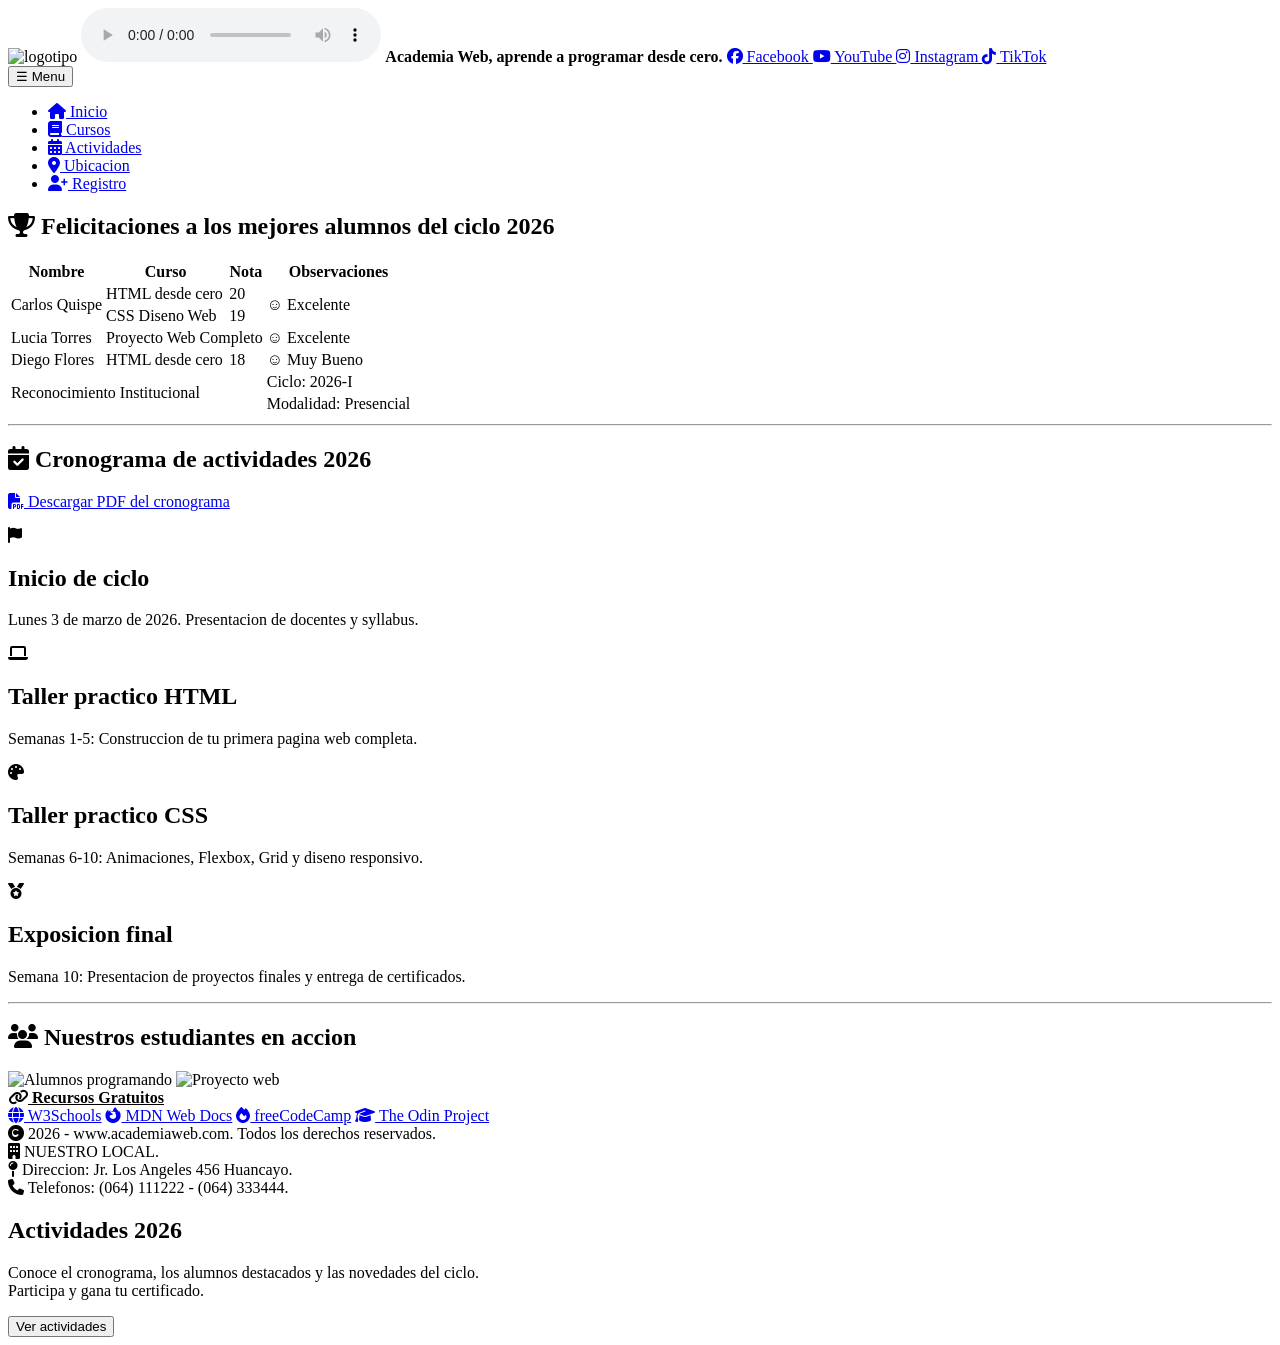
==== actividades.html @ 8bd0d144 "Add files via upload" ====
<!doctype html>
<html lang="es">

<head>
    <meta charset="utf-8" />
    <meta name="viewport" content="width=device-width, initial-scale=1.0">
    <title>Academia Web - Actividades</title>
    <link rel="icon" href="img/logotipo.png" type="image/png" />

    <!-- PASO 1: Google Fonts -->
    <link rel="preconnect" href="https://fonts.googleapis.com">
    <link rel="preconnect" href="https://fonts.gstatic.com" crossorigin>
    <link href="https://fonts.googleapis.com/css2?family=Poppins:wght@600;700&family=Lato:wght@400;700&display=swap" rel="stylesheet">

    <!-- PASO 1: Font Awesome -->
    <link rel="stylesheet" href="https://cdnjs.cloudflare.com/ajax/libs/font-awesome/6.5.0/css/all.min.css">

    <link rel="stylesheet" href="css/estilos.css">
</head>

<body>

    <header>
        <img src="img/logotipo.png" alt="logotipo" width="100" height="100">
        <audio src="sound/fondo.mp3" preload="auto" loop controls></audio>
        <strong>Academia Web, aprende a programar desde cero.</strong>

        <a href="https://facebook.com" target="_blank" rel="noopener noreferrer">
            <i class="fab fa-facebook"></i> Facebook
        </a>
        <a href="https://youtube.com" target="_blank" rel="noopener noreferrer">
            <i class="fab fa-youtube"></i> YouTube
        </a>
        <a href="https://instagram.com" target="_blank" rel="noopener noreferrer">
            <i class="fab fa-instagram"></i> Instagram
        </a>
        <a href="https://www.tiktok.com" target="_blank" rel="noopener noreferrer">
            <i class="fab fa-tiktok"></i> TikTok
        </a>
    </header>

    <!-- CLASE 14: Boton hamburguesa -->
    <button id="btnMenu">&#9776; Menu</button>

    <!-- CLASE 14: id="menuNav" para control JS -->
    <ul id="menuNav">
        <li><a href="index.html"><i class="fas fa-house"></i> Inicio</a></li>
        <li><a href="cursos.html"><i class="fas fa-book"></i> Cursos</a></li>
        <li><a href="actividades.html"><i class="fas fa-calendar-days"></i> Actividades</a></li>
        <li><a href="ubicacion.html" target="_blank" rel="noopener noreferrer"><i class="fas fa-map-marker-alt"></i> Ubicacion</a></li>
        <li><a href="registro.html"><i class="fas fa-user-plus"></i> Registro</a></li>
    </ul>

    <main>
        <article>
            <h1><i class="fas fa-trophy"></i> Felicitaciones a los mejores alumnos del ciclo 2026</h1>
            <table>
                <thead>
                    <tr>
                        <th>Nombre</th>
                        <th>Curso</th>
                        <th>Nota</th>
                        <th>Observaciones</th>
                    </tr>
                </thead>
                <tbody>
                    <tr>
                        <td rowspan="2">Carlos Quispe</td>
                        <td>HTML desde cero</td>
                        <td>20</td>
                        <td rowspan="2">&#9786; Excelente</td>
                    </tr>
                    <tr>
                        <td>CSS Diseno Web</td>
                        <td>19</td>
                    </tr>
                    <tr>
                        <td>Lucia Torres</td>
                        <td colspan="2">Proyecto Web Completo</td>
                        <td>&#9786; Excelente</td>
                    </tr>
                    <tr>
                        <td>Diego Flores</td>
                        <td>HTML desde cero</td>
                        <td>18</td>
                        <td>&#9786; Muy Bueno</td>
                    </tr>
                    <tr>
                        <td colspan="3" rowspan="2"> Reconocimiento Institucional </td>
                        <td>Ciclo: 2026-I</td>
                    </tr>
                    <tr>
                        <td>Modalidad: Presencial</td>
                    </tr>
                </tbody>
            </table>
        </article>

        <hr>

        <article>
            <h1><i class="fas fa-calendar-check"></i> Cronograma de actividades 2026</h1>
            <p><a href="files/cronograma_actividades.pdf" target="_blank" download>
                <i class="fas fa-file-pdf"></i> Descargar PDF del cronograma
            </a></p>

            <!-- PASO 4: GRID LAYOUT - actividades en cuadricula 2 columnas -->
            <div class="grid-actividades">
                <div class="tarjeta-curso">
                    <i class="fas fa-flag"></i>
                    <h2>Inicio de ciclo</h2>
                    <p>Lunes 3 de marzo de 2026. Presentacion de docentes y syllabus.</p>
                </div>
                <div class="tarjeta-curso">
                    <i class="fas fa-laptop"></i>
                    <h2>Taller practico HTML</h2>
                    <p>Semanas 1-5: Construccion de tu primera pagina web completa.</p>
                </div>
                <div class="tarjeta-curso">
                    <i class="fas fa-palette"></i>
                    <h2>Taller practico CSS</h2>
                    <p>Semanas 6-10: Animaciones, Flexbox, Grid y diseno responsivo.</p>
                </div>
                <div class="tarjeta-curso">
                    <i class="fas fa-medal"></i>
                    <h2>Exposicion final</h2>
                    <p>Semana 10: Presentacion de proyectos finales y entrega de certificados.</p>
                </div>
            </div>
        </article>

        <hr>

        <article>
            <h1><i class="fas fa-users"></i> Nuestros estudiantes en accion</h1>
            <img src="img/alumnos.jpeg" alt="Alumnos programando" width="300" height="250" title="Estudiantes">
            <img src="img/proyecto.jpg" alt="Proyecto web" width="300" height="250" title="Proyectos finales">
        </article>
    </main>

    <aside>
        <strong><u><i class="fas fa-link"></i> Recursos Gratuitos</u></strong>
        <div class="recursos-lista">
            <a href="https://www.w3schools.com" target="_blank"><i class="fas fa-globe"></i> W3Schools</a>
            <a href="https://developer.mozilla.org" target="_blank"><i class="fab fa-firefox-browser"></i> MDN Web Docs</a>
            <a href="https://www.freecodecamp.org" target="_blank"><i class="fas fa-fire"></i> freeCodeCamp</a>
            <a href="https://www.theodinproject.com" target="_blank"><i class="fas fa-graduation-cap"></i> The Odin Project</a>
        </div>
    </aside>

    <footer>
        <i class="fas fa-copyright"></i> 2026 - www.academiaweb.com. Todos los derechos reservados.
        <br><i class="fas fa-building"></i> NUESTRO LOCAL.
        <br><i class="fas fa-map-pin"></i> Direccion: Jr. Los Angeles 456 Huancayo.
        <br><i class="fas fa-phone"></i> Telefonos: (064) 111222 - (064) 333444.
    </footer>

    <!-- CLASE 14: Modal de bienvenida -->
    <div id="modalBienvenida">
        <div class="modal-caja">
            <h2>Actividades 2026</h2>
            <p>Conoce el cronograma, los alumnos destacados y las novedades del ciclo.<br>
            Participa y gana tu certificado.</p>
            <button id="btnCerrarModal">Ver actividades</button>
        </div>
    </div>

    <!-- CLASE 12, 13, 14: Script JS externo -->
    <script src="js/scripts.js"></script>

</body>
</html>
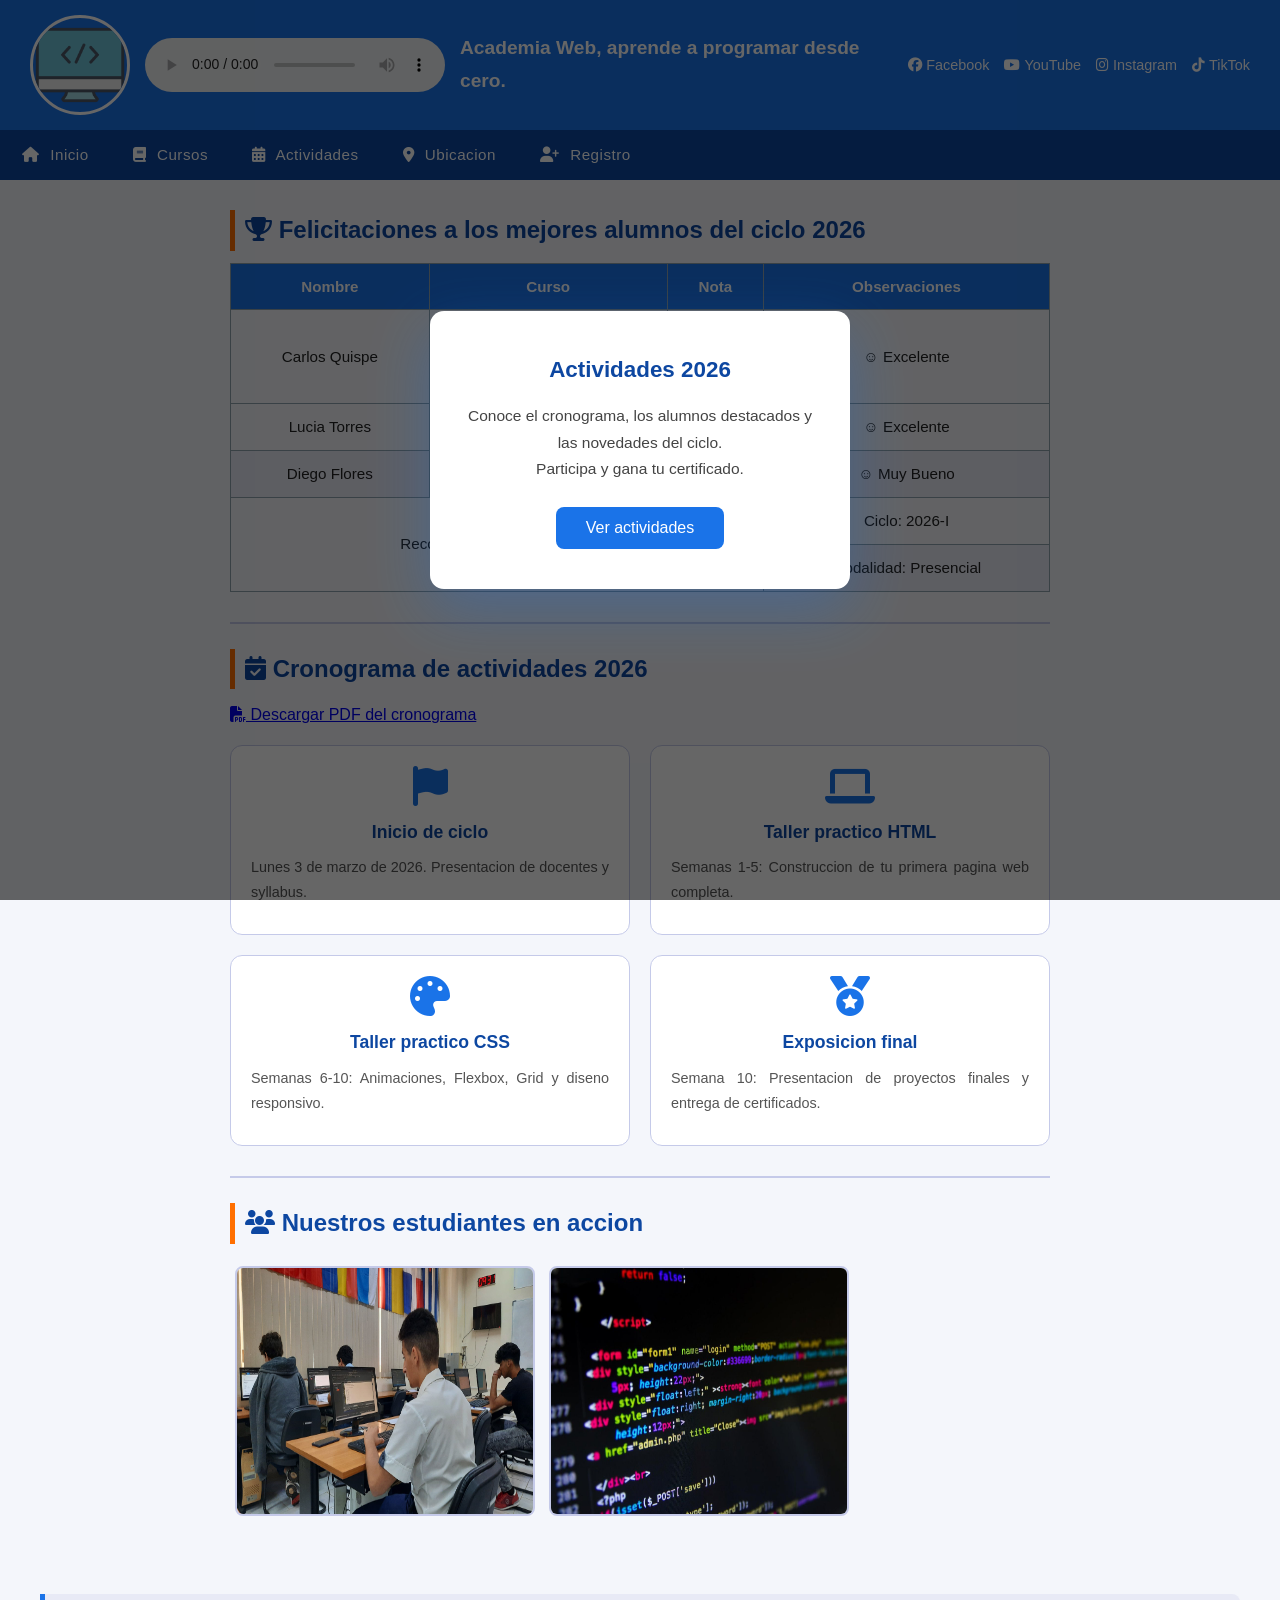
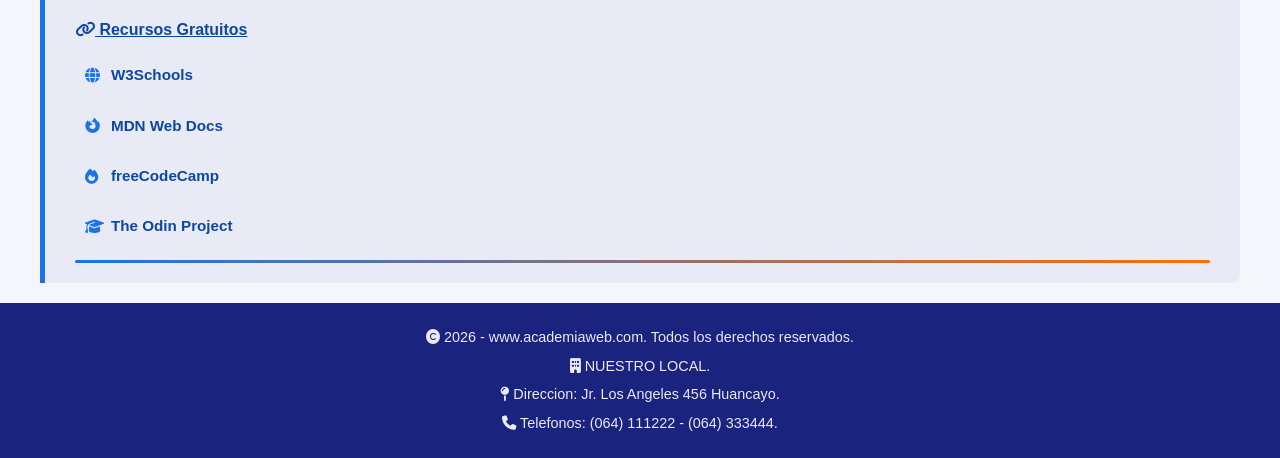
==== commit e9f315d6: "Update actividades.html" ====
--- a/actividades.html
+++ b/actividades.html
@@ -5,7 +5,7 @@
     <meta charset="utf-8" />
     <meta name="viewport" content="width=device-width, initial-scale=1.0">
     <title>Academia Web - Actividades</title>
-    <link rel="icon" href="img/logotipo.png" type="image/png" />
+    <link rel="icon" href="logotipo.png" type="image/png" />
 
     <!-- PASO 1: Google Fonts -->
     <link rel="preconnect" href="https://fonts.googleapis.com">
@@ -15,14 +15,14 @@
     <!-- PASO 1: Font Awesome -->
     <link rel="stylesheet" href="https://cdnjs.cloudflare.com/ajax/libs/font-awesome/6.5.0/css/all.min.css">
 
-    <link rel="stylesheet" href="css/estilos.css">
+    <link rel="stylesheet" href="estilos.css">
 </head>
 
 <body>
 
     <header>
-        <img src="img/logotipo.png" alt="logotipo" width="100" height="100">
-        <audio src="sound/fondo.mp3" preload="auto" loop controls></audio>
+        <img src="logotipo.png" alt="logotipo" width="100" height="100">
+        <audio src="fondo.mp3" preload="auto" loop controls></audio>
         <strong>Academia Web, aprende a programar desde cero.</strong>
 
         <a href="https://facebook.com" target="_blank" rel="noopener noreferrer">
@@ -86,7 +86,7 @@
                         <td>&#9786; Muy Bueno</td>
                     </tr>
                     <tr>
-                        <td colspan="3" rowspan="2"> Reconocimiento Institucional </td>
+                        <td colspan="3" rowspan="2">Reconocimiento Institucional</td>
                         <td>Ciclo: 2026-I</td>
                     </tr>
                     <tr>
@@ -100,27 +100,32 @@
 
         <article>
             <h1><i class="fas fa-calendar-check"></i> Cronograma de actividades 2026</h1>
-            <p><a href="files/cronograma_actividades.pdf" target="_blank" download>
-                <i class="fas fa-file-pdf"></i> Descargar PDF del cronograma
-            </a></p>
 
-            <!-- PASO 4: GRID LAYOUT - actividades en cuadricula 2 columnas -->
+            <p>
+                <a href="cronograma_actividades.pdf" target="_blank" download>
+                    <i class="fas fa-file-pdf"></i> Descargar PDF del cronograma
+                </a>
+            </p>
+
             <div class="grid-actividades">
                 <div class="tarjeta-curso">
                     <i class="fas fa-flag"></i>
                     <h2>Inicio de ciclo</h2>
                     <p>Lunes 3 de marzo de 2026. Presentacion de docentes y syllabus.</p>
                 </div>
+
                 <div class="tarjeta-curso">
                     <i class="fas fa-laptop"></i>
                     <h2>Taller practico HTML</h2>
                     <p>Semanas 1-5: Construccion de tu primera pagina web completa.</p>
                 </div>
+
                 <div class="tarjeta-curso">
                     <i class="fas fa-palette"></i>
                     <h2>Taller practico CSS</h2>
                     <p>Semanas 6-10: Animaciones, Flexbox, Grid y diseno responsivo.</p>
                 </div>
+
                 <div class="tarjeta-curso">
                     <i class="fas fa-medal"></i>
                     <h2>Exposicion final</h2>
@@ -133,13 +138,16 @@
 
         <article>
             <h1><i class="fas fa-users"></i> Nuestros estudiantes en accion</h1>
-            <img src="img/alumnos.jpeg" alt="Alumnos programando" width="300" height="250" title="Estudiantes">
-            <img src="img/proyecto.jpg" alt="Proyecto web" width="300" height="250" title="Proyectos finales">
+
+            <img src="alumnos.jpeg" alt="Alumnos programando" width="300" height="250" title="Estudiantes">
+
+            <img src="proyecto.jpg" alt="Proyecto web" width="300" height="250" title="Proyectos finales">
         </article>
     </main>
 
     <aside>
         <strong><u><i class="fas fa-link"></i> Recursos Gratuitos</u></strong>
+
         <div class="recursos-lista">
             <a href="https://www.w3schools.com" target="_blank"><i class="fas fa-globe"></i> W3Schools</a>
             <a href="https://developer.mozilla.org" target="_blank"><i class="fab fa-firefox-browser"></i> MDN Web Docs</a>
@@ -159,14 +167,17 @@
     <div id="modalBienvenida">
         <div class="modal-caja">
             <h2>Actividades 2026</h2>
-            <p>Conoce el cronograma, los alumnos destacados y las novedades del ciclo.<br>
-            Participa y gana tu certificado.</p>
+            <p>
+                Conoce el cronograma, los alumnos destacados y las novedades del ciclo.<br>
+                Participa y gana tu certificado.
+            </p>
             <button id="btnCerrarModal">Ver actividades</button>
         </div>
     </div>
 
     <!-- CLASE 12, 13, 14: Script JS externo -->
-    <script src="js/scripts.js"></script>
+    <script src="scripts.js"></script>
 
 </body>
-</html>+
+</html>
--- a/estilos.css
+++ b/estilos.css
@@ -0,0 +1,634 @@
+/* ============================================
+   ACADEMIA WEB - Estilos externos (estilos.css)
+   ============================================ */
+
+/* ---- Variables globales ---- */
+:root {
+    --color-primario: #1a73e8;
+    --color-secundario: #0d47a1;
+    --color-acento: #ff6f00;
+    --color-fondo: #f4f6fb;
+    --color-texto: #222;
+    --color-footer: #1a237e;
+    --fuente-principal: 'Lato', sans-serif;
+    --fuente-titulos: 'Poppins', sans-serif;
+}
+
+/* ---- Reset básico ---- */
+* {
+    box-sizing: border-box;
+    margin: 0;
+    padding: 0;
+}
+
+/* ---- Body ---- */
+body {
+    font-family: var(--fuente-principal);
+    background-color: var(--color-fondo);
+    color: var(--color-texto);
+    line-height: 1.7;
+    padding: 0;
+}
+
+h1, h2, h3, article h1 {
+    font-family: var(--fuente-titulos);
+}
+
+/* ---- HEADER ---- */
+header {
+    background-color: var(--color-primario);
+    color: white;
+    padding: 15px 30px;
+    display: flex;
+    align-items: center;
+    gap: 15px;
+    flex-wrap: wrap;
+}
+
+header img[alt="logotipo"] {
+    border-radius: 50%;
+    border: 3px solid white;
+}
+
+header strong {
+    font-size: 1.2em;
+    flex: 1;
+    font-family: var(--fuente-titulos);
+}
+
+header a {
+    color: white;
+    text-decoration: none;
+    display: inline-flex;
+    align-items: center;
+    gap: 4px;
+    font-size: 0.9em;
+    transition: opacity 0.3s ease, transform 0.3s ease;
+}
+
+header a:hover {
+    opacity: 0.8;
+    text-decoration: underline;
+    transform: translateY(-2px);
+}
+
+/* ---- NAVEGACIÓN ---- */
+ul {
+    list-style: none;
+    background-color: var(--color-secundario);
+    display: flex;
+    gap: 0;
+    padding: 0;
+    margin: 0;
+}
+
+ul li a {
+    display: block;
+    color: white;
+    text-decoration: none;
+    padding: 12px 22px;
+    font-size: 0.95em;
+    letter-spacing: 0.5px;
+    font-family: var(--fuente-principal);
+    transition: background-color 0.3s ease, letter-spacing 0.3s ease;
+}
+
+ul li a:hover {
+    background-color: var(--color-acento);
+    letter-spacing: 1.5px;
+}
+
+ul li a i {
+    margin-right: 6px;
+}
+
+/* ---- MAIN ---- */
+main {
+    padding: 30px 40px;
+    max-width: 900px;
+    margin: 0 auto;
+}
+
+/* ---- Artículos ---- */
+article {
+    margin-bottom: 30px;
+}
+
+article h1 {
+    color: var(--color-secundario);
+    font-size: 1.5em;
+    margin-bottom: 12px;
+    border-left: 5px solid var(--color-acento);
+    padding-left: 10px;
+}
+
+article p {
+    margin-bottom: 10px;
+    text-align: justify;
+}
+
+article img {
+    border-radius: 8px;
+    border: 2px solid #c5cae9;
+    margin: 10px 5px;
+    transition: transform 0.4s ease, box-shadow 0.4s ease;
+}
+
+article img:hover {
+    transform: scale(1.04);
+    box-shadow: 0 8px 24px rgba(26,115,232,0.3);
+}
+
+hr {
+    border: none;
+    border-top: 2px solid #c5cae9;
+    margin: 25px 0;
+}
+
+/* ---- TABLAS ---- */
+table {
+    border-collapse: collapse;
+    width: 100%;
+    margin-top: 10px;
+    font-size: 0.95em;
+}
+
+th, td {
+    border: 1px solid #90a4ae;
+    padding: 10px 12px;
+    text-align: center;
+}
+
+thead th {
+    background-color: var(--color-primario);
+    color: white;
+    font-weight: bold;
+    font-family: var(--fuente-titulos);
+}
+
+tbody tr:nth-child(even) {
+    background-color: #e8eaf6;
+}
+
+tbody tr {
+    transition: background-color 0.2s ease;
+}
+
+tbody tr:hover {
+    background-color: #bbdefb;
+}
+
+tfoot td {
+    background-color: var(--color-secundario);
+    color: white;
+    font-weight: bold;
+}
+
+/* ---- FORMULARIO ---- */
+form {
+    background-color: white;
+    padding: 25px 30px;
+    border-radius: 10px;
+    border: 1px solid #c5cae9;
+    max-width: 600px;
+}
+
+form div {
+    margin-bottom: 16px;
+}
+
+form label {
+    display: block;
+    font-weight: bold;
+    margin-bottom: 5px;
+    color: var(--color-secundario);
+}
+
+form input[type="text"],
+form input[type="email"],
+form input[type="password"],
+form input[type="date"],
+form select,
+form textarea {
+    width: 100%;
+    padding: 9px 12px;
+    border: 1px solid #90a4ae;
+    border-radius: 5px;
+    font-size: 0.95em;
+    font-family: var(--fuente-principal);
+    background-color: #f9f9ff;
+    transition: border-color 0.3s ease, box-shadow 0.3s ease;
+}
+
+form input:focus,
+form select:focus,
+form textarea:focus {
+    border-color: var(--color-primario);
+    outline: none;
+    box-shadow: 0 0 0 3px rgba(26,115,232,0.2);
+}
+
+form input[type="radio"],
+form input[type="checkbox"] {
+    margin-right: 6px;
+    accent-color: var(--color-primario);
+}
+
+form input[type="range"] {
+    width: 100%;
+    accent-color: var(--color-acento);
+}
+
+form button[type="submit"] {
+    background-color: var(--color-acento);
+    color: white;
+    border: none;
+    padding: 11px 30px;
+    border-radius: 6px;
+    font-size: 1em;
+    cursor: pointer;
+    font-family: var(--fuente-titulos);
+    transition: background-color 0.3s ease, transform 0.2s ease, box-shadow 0.3s ease;
+}
+
+form button[type="submit"]:hover {
+    background-color: #e65100;
+    transform: translateY(-3px);
+    box-shadow: 0 6px 16px rgba(255,111,0,0.4);
+}
+
+form button[type="submit"]:active {
+    transform: translateY(0px);
+}
+
+/* ---- IFRAME ---- */
+iframe {
+    border: 3px solid var(--color-primario);
+    border-radius: 8px;
+    margin-top: 15px;
+    max-width: 100%;
+}
+
+/* ---- ASIDE ---- */
+aside {
+    background-color: #e8eaf6;
+    border-left: 5px solid var(--color-primario);
+    padding: 20px 30px;
+    margin: 0 40px 20px 40px;
+    border-radius: 0 8px 8px 0;
+    font-size: 0.95em;
+    line-height: 2;
+}
+
+aside strong {
+    color: var(--color-secundario);
+    font-size: 1.05em;
+    font-family: var(--fuente-titulos);
+    display: block;
+    margin-bottom: 8px;
+}
+
+/* ---- FOOTER ---- */
+footer {
+    background-color: var(--color-footer);
+    color: #e8eaf6;
+    text-align: center;
+    padding: 20px 30px;
+    font-size: 0.9em;
+    line-height: 2;
+    margin-top: 20px;
+}
+
+/* ---- Modalidad en línea ---- */
+.modalidad-opciones {
+    display: flex;
+    gap: 20px;
+    align-items: center;
+}
+
+.modalidad-opciones label {
+    display: inline;
+    font-weight: normal;
+    margin-bottom: 0;
+}
+
+/* ---- Checkbox en línea ---- */
+.check-linea {
+    display: flex;
+    align-items: center;
+    gap: 8px;
+}
+
+.check-linea label {
+    display: inline;
+    font-weight: normal;
+    margin-bottom: 0;
+}
+
+
+/* ============================================
+   ANIMACIONES, TRANSICIONES Y TRANSFORMACIONES
+   ============================================ */
+
+@keyframes fadeInDown {
+    from { opacity: 0; transform: translateY(-30px); }
+    to   { opacity: 1; transform: translateY(0); }
+}
+
+@keyframes fadeInUp {
+    from { opacity: 0; transform: translateY(30px); }
+    to   { opacity: 1; transform: translateY(0); }
+}
+
+@keyframes fadeIn {
+    from { opacity: 0; }
+    to   { opacity: 1; }
+}
+
+header {
+    animation: fadeInDown 0.7s ease both;
+}
+
+ul {
+    animation: fadeInDown 0.7s ease 0.2s both;
+}
+
+main {
+    animation: fadeInUp 0.7s ease 0.3s both;
+}
+
+aside {
+    animation: fadeIn 0.8s ease 0.5s both;
+}
+
+@keyframes rotarLogotipo {
+    0%   { transform: rotate(0deg); }
+    25%  { transform: rotate(8deg); }
+    75%  { transform: rotate(-8deg); }
+    100% { transform: rotate(0deg); }
+}
+
+header img[alt="logotipo"]:hover {
+    animation: rotarLogotipo 0.6s ease;
+}
+
+@keyframes pulso {
+    0%   { box-shadow: 0 0 0 0 rgba(255,111,0,0.5); }
+    70%  { box-shadow: 0 0 0 10px rgba(255,111,0,0); }
+    100% { box-shadow: 0 0 0 0 rgba(255,111,0,0); }
+}
+
+form button[type="submit"] {
+    animation: pulso 2s infinite;
+}
+
+@keyframes barraCrecer {
+    from { width: 0%; }
+    to   { width: 100%; }
+}
+
+aside::after {
+    content: '';
+    display: block;
+    height: 3px;
+    background: linear-gradient(to right, var(--color-primario), var(--color-acento));
+    border-radius: 2px;
+    margin-top: 12px;
+    animation: barraCrecer 1.5s ease 0.8s both;
+}
+
+article h1 {
+    transition: color 0.3s ease, padding-left 0.3s ease;
+}
+
+article h1:hover {
+    color: var(--color-acento);
+    padding-left: 18px;
+}
+
+
+/* ============================================
+   DISEÑO RESPONSIVO
+   ============================================ */
+
+/* --- MOVIL (hasta 600px) --- */
+@media (max-width: 600px) {
+
+    header {
+        flex-direction: column;
+        align-items: flex-start;
+        padding: 12px 16px;
+        gap: 10px;
+    }
+
+    header strong {
+        font-size: 1em;
+    }
+
+    ul {
+        flex-direction: column;
+    }
+
+    ul li a {
+        padding: 10px 16px;
+        font-size: 0.9em;
+    }
+
+    main {
+        padding: 16px 12px;
+    }
+
+    aside {
+        margin: 0 12px 16px 12px;
+        padding: 14px 16px;
+    }
+
+    article img {
+        width: 100% !important;
+        height: auto !important;
+        margin: 8px 0;
+    }
+
+    form {
+        max-width: 100%;
+        padding: 16px 14px;
+    }
+
+    iframe {
+        width: 100% !important;
+        height: 300px !important;
+    }
+
+    table {
+        display: block;
+        overflow-x: auto;
+        white-space: nowrap;
+    }
+
+    .grid-actividades {
+        grid-template-columns: 1fr;
+    }
+
+    .grid-cursos {
+        grid-template-columns: 1fr;
+    }
+
+    .hero-flex {
+        flex-direction: column;
+    }
+}
+
+/* --- TABLET (601px a 900px) --- */
+@media (min-width: 601px) and (max-width: 900px) {
+
+    header {
+        padding: 12px 20px;
+        gap: 12px;
+    }
+
+    main {
+        padding: 24px 20px;
+    }
+
+    aside {
+        margin: 0 20px 16px 20px;
+    }
+
+    article img {
+        width: 45% !important;
+        height: auto !important;
+    }
+
+    form {
+        max-width: 100%;
+    }
+
+    iframe {
+        width: 100% !important;
+        height: 380px !important;
+    }
+
+    .grid-cursos {
+        grid-template-columns: 1fr 1fr;
+    }
+}
+
+
+/* ============================================
+   FLEXBOX Y GRID LAYOUT
+   ============================================ */
+
+/* --- Tarjetas de cursos con GRID --- */
+.grid-cursos {
+    display: grid;
+    grid-template-columns: repeat(auto-fit, minmax(240px, 1fr));
+    gap: 20px;
+    margin-top: 20px;
+}
+
+.tarjeta-curso {
+    background-color: white;
+    border-radius: 12px;
+    border: 1px solid #c5cae9;
+    padding: 20px;
+    text-align: center;
+    transition: transform 0.3s ease, box-shadow 0.3s ease;
+}
+
+.tarjeta-curso:hover {
+    transform: translateY(-6px);
+    box-shadow: 0 10px 28px rgba(26,115,232,0.2);
+}
+
+.tarjeta-curso i {
+    font-size: 2.5em;
+    color: var(--color-primario);
+    margin-bottom: 12px;
+    display: block;
+}
+
+.tarjeta-curso h2 {
+    font-family: var(--fuente-titulos);
+    color: var(--color-secundario);
+    font-size: 1.1em;
+    margin-bottom: 8px;
+}
+
+.tarjeta-curso p {
+    font-size: 0.9em;
+    color: #555;
+}
+
+.tarjeta-curso .precio {
+    display: inline-block;
+    margin-top: 12px;
+    background-color: var(--color-acento);
+    color: white;
+    padding: 5px 16px;
+    border-radius: 20px;
+    font-weight: bold;
+    font-size: 0.95em;
+}
+
+/* --- Recursos del aside con FLEXBOX --- */
+.recursos-lista {
+    display: flex;
+    flex-direction: column;
+    gap: 8px;
+    margin-top: 8px;
+}
+
+.recursos-lista a {
+    display: flex;
+    align-items: center;
+    gap: 8px;
+    color: var(--color-secundario);
+    text-decoration: none;
+    font-weight: bold;
+    padding: 6px 10px;
+    border-radius: 6px;
+    transition: background-color 0.2s ease, padding-left 0.2s ease;
+}
+
+.recursos-lista a:hover {
+    background-color: #c5cae9;
+    padding-left: 16px;
+}
+
+.recursos-lista a i {
+    color: var(--color-primario);
+    width: 18px;
+}
+
+/* --- Layout principal con FLEXBOX (index.html) --- */
+.hero-flex {
+    display: flex;
+    align-items: center;
+    gap: 24px;
+    flex-wrap: wrap;
+}
+
+.hero-flex .hero-texto {
+    flex: 1;
+    min-width: 200px;
+}
+
+.hero-flex .hero-imagen {
+    flex: 1;
+    min-width: 200px;
+    text-align: center;
+}
+
+.hero-flex .hero-imagen img {
+    width: 100%;
+    max-width: 380px;
+    height: auto;
+}
+
+/* --- Grid para actividades (actividades.html) --- */
+.grid-actividades {
+    display: grid;
+    grid-template-columns: 1fr 1fr;
+    gap: 20px;
+    margin-top: 16px;
+}
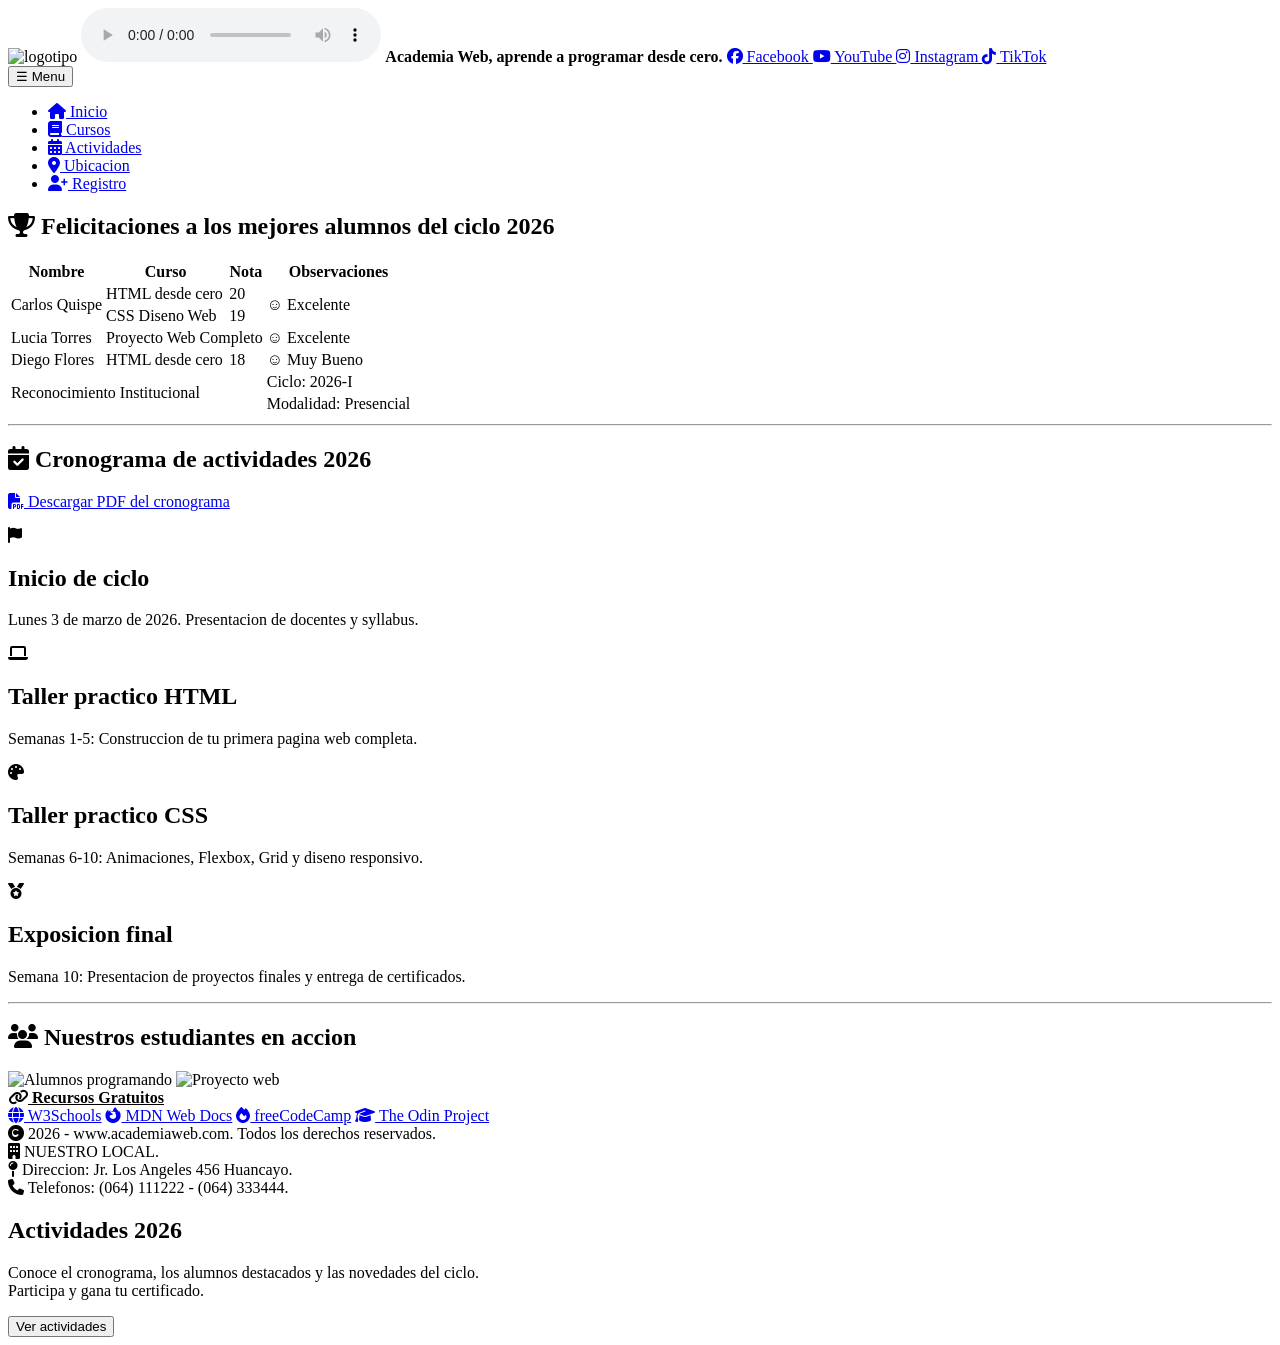
==== commit 571d74a6: "Update actividades.html" ====
--- a/actividades.html
+++ b/actividades.html
@@ -5,7 +5,7 @@
     <meta charset="utf-8" />
     <meta name="viewport" content="width=device-width, initial-scale=1.0">
     <title>Academia Web - Actividades</title>
-    <link rel="icon" href="logotipo.png" type="image/png" />
+    <link rel="icon" href="img/logotipo.png" type="image/png" />
 
     <!-- PASO 1: Google Fonts -->
     <link rel="preconnect" href="https://fonts.googleapis.com">
@@ -15,14 +15,14 @@
     <!-- PASO 1: Font Awesome -->
     <link rel="stylesheet" href="https://cdnjs.cloudflare.com/ajax/libs/font-awesome/6.5.0/css/all.min.css">
 
-    <link rel="stylesheet" href="estilos.css">
+    <link rel="stylesheet" href="css/estilos.css">
 </head>
 
 <body>
 
     <header>
-        <img src="logotipo.png" alt="logotipo" width="100" height="100">
-        <audio src="fondo.mp3" preload="auto" loop controls></audio>
+        <img src="img/logotipo.png" alt="logotipo" width="100" height="100">
+        <audio src="sound/fondo.mp3" preload="auto" loop controls></audio>
         <strong>Academia Web, aprende a programar desde cero.</strong>
 
         <a href="https://facebook.com" target="_blank" rel="noopener noreferrer">
@@ -86,7 +86,7 @@
                         <td>&#9786; Muy Bueno</td>
                     </tr>
                     <tr>
-                        <td colspan="3" rowspan="2">Reconocimiento Institucional</td>
+                        <td colspan="3" rowspan="2"> Reconocimiento Institucional </td>
                         <td>Ciclo: 2026-I</td>
                     </tr>
                     <tr>
@@ -100,32 +100,27 @@
 
         <article>
             <h1><i class="fas fa-calendar-check"></i> Cronograma de actividades 2026</h1>
+            <p><a href="files/cronograma_actividades.pdf" target="_blank" download>
+                <i class="fas fa-file-pdf"></i> Descargar PDF del cronograma
+            </a></p>
 
-            <p>
-                <a href="cronograma_actividades.pdf" target="_blank" download>
-                    <i class="fas fa-file-pdf"></i> Descargar PDF del cronograma
-                </a>
-            </p>
-
+            <!-- PASO 4: GRID LAYOUT - actividades en cuadricula 2 columnas -->
             <div class="grid-actividades">
                 <div class="tarjeta-curso">
                     <i class="fas fa-flag"></i>
                     <h2>Inicio de ciclo</h2>
                     <p>Lunes 3 de marzo de 2026. Presentacion de docentes y syllabus.</p>
                 </div>
-
                 <div class="tarjeta-curso">
                     <i class="fas fa-laptop"></i>
                     <h2>Taller practico HTML</h2>
                     <p>Semanas 1-5: Construccion de tu primera pagina web completa.</p>
                 </div>
-
                 <div class="tarjeta-curso">
                     <i class="fas fa-palette"></i>
                     <h2>Taller practico CSS</h2>
                     <p>Semanas 6-10: Animaciones, Flexbox, Grid y diseno responsivo.</p>
                 </div>
-
                 <div class="tarjeta-curso">
                     <i class="fas fa-medal"></i>
                     <h2>Exposicion final</h2>
@@ -138,16 +133,13 @@
 
         <article>
             <h1><i class="fas fa-users"></i> Nuestros estudiantes en accion</h1>
-
-            <img src="alumnos.jpeg" alt="Alumnos programando" width="300" height="250" title="Estudiantes">
-
-            <img src="proyecto.jpg" alt="Proyecto web" width="300" height="250" title="Proyectos finales">
+            <img src="img/alumnos.jpeg" alt="Alumnos programando" width="300" height="250" title="Estudiantes">
+            <img src="img/proyecto.jpg" alt="Proyecto web" width="300" height="250" title="Proyectos finales">
         </article>
     </main>
 
     <aside>
         <strong><u><i class="fas fa-link"></i> Recursos Gratuitos</u></strong>
-
         <div class="recursos-lista">
             <a href="https://www.w3schools.com" target="_blank"><i class="fas fa-globe"></i> W3Schools</a>
             <a href="https://developer.mozilla.org" target="_blank"><i class="fab fa-firefox-browser"></i> MDN Web Docs</a>
@@ -167,17 +159,14 @@
     <div id="modalBienvenida">
         <div class="modal-caja">
             <h2>Actividades 2026</h2>
-            <p>
-                Conoce el cronograma, los alumnos destacados y las novedades del ciclo.<br>
-                Participa y gana tu certificado.
-            </p>
+            <p>Conoce el cronograma, los alumnos destacados y las novedades del ciclo.<br>
+            Participa y gana tu certificado.</p>
             <button id="btnCerrarModal">Ver actividades</button>
         </div>
     </div>
 
     <!-- CLASE 12, 13, 14: Script JS externo -->
-    <script src="scripts.js"></script>
+    <script src="js/scripts.js"></script>
 
 </body>
-
 </html>
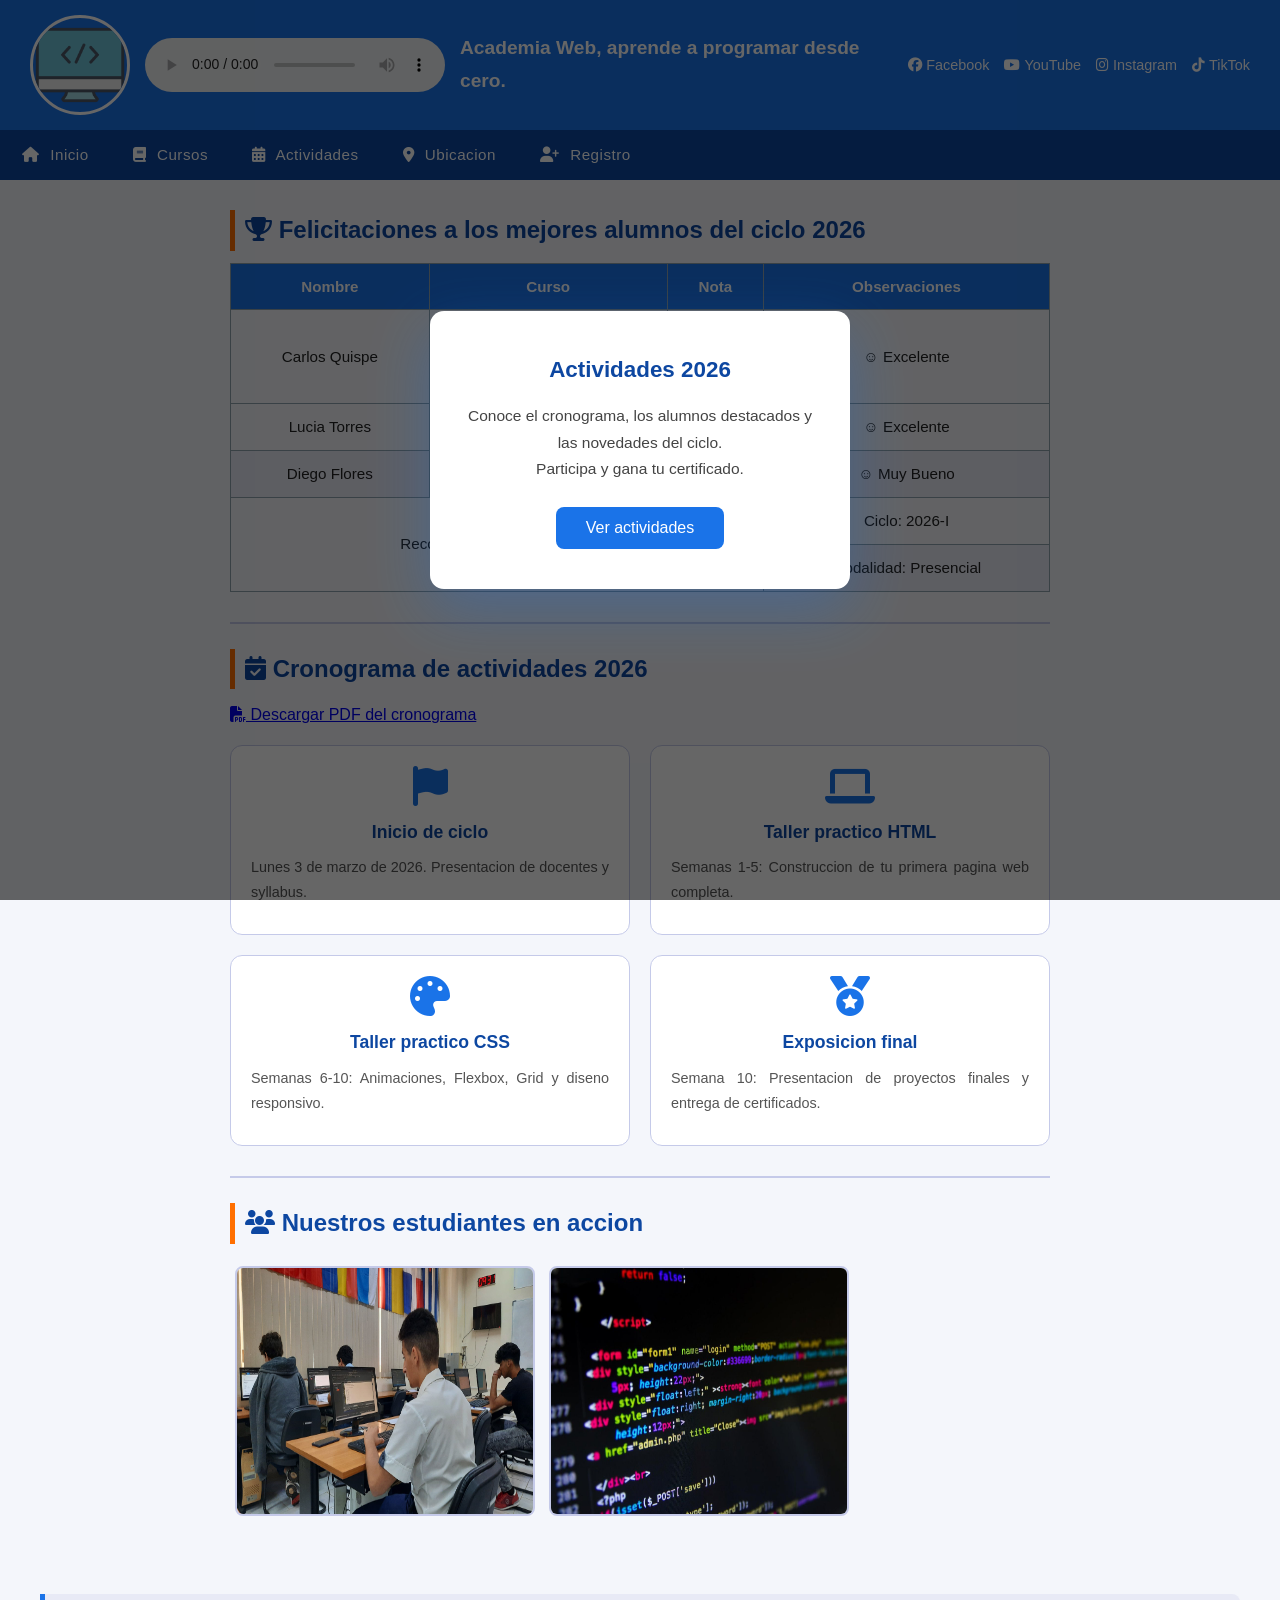
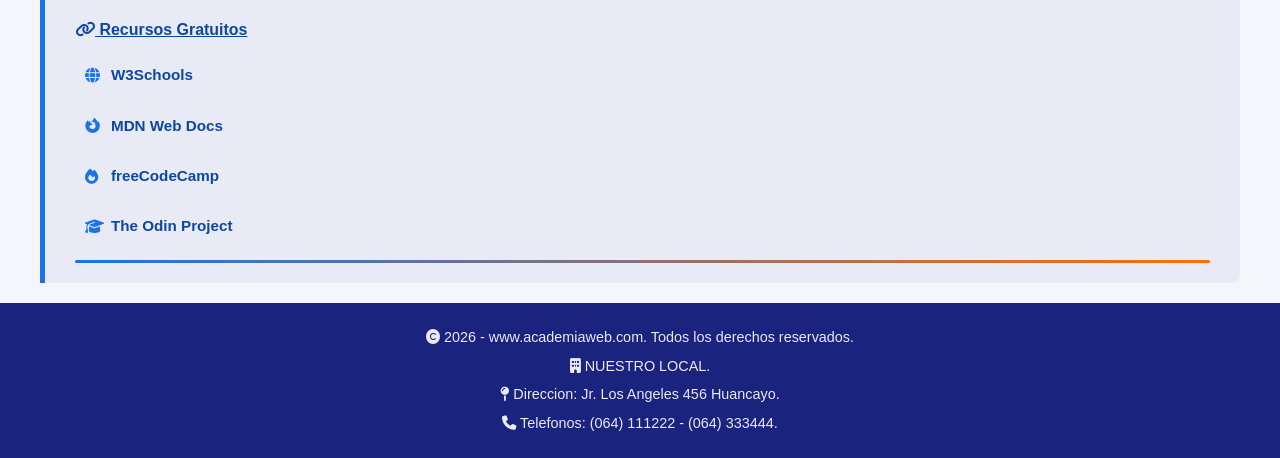
==== commit 6e9da92a: "Update actividades.html" ====
--- a/actividades.html
+++ b/actividades.html
@@ -5,7 +5,7 @@
     <meta charset="utf-8" />
     <meta name="viewport" content="width=device-width, initial-scale=1.0">
     <title>Academia Web - Actividades</title>
-    <link rel="icon" href="img/logotipo.png" type="image/png" />
+    <link rel="icon" href="logotipo.png" type="image/png" />
 
     <!-- PASO 1: Google Fonts -->
     <link rel="preconnect" href="https://fonts.googleapis.com">
@@ -15,14 +15,14 @@
     <!-- PASO 1: Font Awesome -->
     <link rel="stylesheet" href="https://cdnjs.cloudflare.com/ajax/libs/font-awesome/6.5.0/css/all.min.css">
 
-    <link rel="stylesheet" href="css/estilos.css">
+    <link rel="stylesheet" href="estilos.css">
 </head>
 
 <body>
 
     <header>
-        <img src="img/logotipo.png" alt="logotipo" width="100" height="100">
-        <audio src="sound/fondo.mp3" preload="auto" loop controls></audio>
+        <img src="logotipo.png" alt="logotipo" width="100" height="100">
+        <audio src="fondo.mp3" preload="auto" loop controls></audio>
         <strong>Academia Web, aprende a programar desde cero.</strong>
 
         <a href="https://facebook.com" target="_blank" rel="noopener noreferrer">
@@ -100,7 +100,7 @@
 
         <article>
             <h1><i class="fas fa-calendar-check"></i> Cronograma de actividades 2026</h1>
-            <p><a href="files/cronograma_actividades.pdf" target="_blank" download>
+            <p><a href="cronograma_actividades.pdf" target="_blank" download>
                 <i class="fas fa-file-pdf"></i> Descargar PDF del cronograma
             </a></p>
 
@@ -133,8 +133,8 @@
 
         <article>
             <h1><i class="fas fa-users"></i> Nuestros estudiantes en accion</h1>
-            <img src="img/alumnos.jpeg" alt="Alumnos programando" width="300" height="250" title="Estudiantes">
-            <img src="img/proyecto.jpg" alt="Proyecto web" width="300" height="250" title="Proyectos finales">
+            <img src="alumnos.jpeg" alt="Alumnos programando" width="300" height="250" title="Estudiantes">
+            <img src="proyecto.jpg" alt="Proyecto web" width="300" height="250" title="Proyectos finales">
         </article>
     </main>
 
@@ -166,7 +166,7 @@
     </div>
 
     <!-- CLASE 12, 13, 14: Script JS externo -->
-    <script src="js/scripts.js"></script>
+    <script src="scripts.js"></script>
 
 </body>
 </html>
--- a/estilos.css
+++ b/estilos.css
@@ -0,0 +1,634 @@
+/* ============================================
+   ACADEMIA WEB - Estilos externos (estilos.css)
+   ============================================ */
+
+/* ---- Variables globales ---- */
+:root {
+    --color-primario: #1a73e8;
+    --color-secundario: #0d47a1;
+    --color-acento: #ff6f00;
+    --color-fondo: #f4f6fb;
+    --color-texto: #222;
+    --color-footer: #1a237e;
+    --fuente-principal: 'Lato', sans-serif;
+    --fuente-titulos: 'Poppins', sans-serif;
+}
+
+/* ---- Reset básico ---- */
+* {
+    box-sizing: border-box;
+    margin: 0;
+    padding: 0;
+}
+
+/* ---- Body ---- */
+body {
+    font-family: var(--fuente-principal);
+    background-color: var(--color-fondo);
+    color: var(--color-texto);
+    line-height: 1.7;
+    padding: 0;
+}
+
+h1, h2, h3, article h1 {
+    font-family: var(--fuente-titulos);
+}
+
+/* ---- HEADER ---- */
+header {
+    background-color: var(--color-primario);
+    color: white;
+    padding: 15px 30px;
+    display: flex;
+    align-items: center;
+    gap: 15px;
+    flex-wrap: wrap;
+}
+
+header img[alt="logotipo"] {
+    border-radius: 50%;
+    border: 3px solid white;
+}
+
+header strong {
+    font-size: 1.2em;
+    flex: 1;
+    font-family: var(--fuente-titulos);
+}
+
+header a {
+    color: white;
+    text-decoration: none;
+    display: inline-flex;
+    align-items: center;
+    gap: 4px;
+    font-size: 0.9em;
+    transition: opacity 0.3s ease, transform 0.3s ease;
+}
+
+header a:hover {
+    opacity: 0.8;
+    text-decoration: underline;
+    transform: translateY(-2px);
+}
+
+/* ---- NAVEGACIÓN ---- */
+ul {
+    list-style: none;
+    background-color: var(--color-secundario);
+    display: flex;
+    gap: 0;
+    padding: 0;
+    margin: 0;
+}
+
+ul li a {
+    display: block;
+    color: white;
+    text-decoration: none;
+    padding: 12px 22px;
+    font-size: 0.95em;
+    letter-spacing: 0.5px;
+    font-family: var(--fuente-principal);
+    transition: background-color 0.3s ease, letter-spacing 0.3s ease;
+}
+
+ul li a:hover {
+    background-color: var(--color-acento);
+    letter-spacing: 1.5px;
+}
+
+ul li a i {
+    margin-right: 6px;
+}
+
+/* ---- MAIN ---- */
+main {
+    padding: 30px 40px;
+    max-width: 900px;
+    margin: 0 auto;
+}
+
+/* ---- Artículos ---- */
+article {
+    margin-bottom: 30px;
+}
+
+article h1 {
+    color: var(--color-secundario);
+    font-size: 1.5em;
+    margin-bottom: 12px;
+    border-left: 5px solid var(--color-acento);
+    padding-left: 10px;
+}
+
+article p {
+    margin-bottom: 10px;
+    text-align: justify;
+}
+
+article img {
+    border-radius: 8px;
+    border: 2px solid #c5cae9;
+    margin: 10px 5px;
+    transition: transform 0.4s ease, box-shadow 0.4s ease;
+}
+
+article img:hover {
+    transform: scale(1.04);
+    box-shadow: 0 8px 24px rgba(26,115,232,0.3);
+}
+
+hr {
+    border: none;
+    border-top: 2px solid #c5cae9;
+    margin: 25px 0;
+}
+
+/* ---- TABLAS ---- */
+table {
+    border-collapse: collapse;
+    width: 100%;
+    margin-top: 10px;
+    font-size: 0.95em;
+}
+
+th, td {
+    border: 1px solid #90a4ae;
+    padding: 10px 12px;
+    text-align: center;
+}
+
+thead th {
+    background-color: var(--color-primario);
+    color: white;
+    font-weight: bold;
+    font-family: var(--fuente-titulos);
+}
+
+tbody tr:nth-child(even) {
+    background-color: #e8eaf6;
+}
+
+tbody tr {
+    transition: background-color 0.2s ease;
+}
+
+tbody tr:hover {
+    background-color: #bbdefb;
+}
+
+tfoot td {
+    background-color: var(--color-secundario);
+    color: white;
+    font-weight: bold;
+}
+
+/* ---- FORMULARIO ---- */
+form {
+    background-color: white;
+    padding: 25px 30px;
+    border-radius: 10px;
+    border: 1px solid #c5cae9;
+    max-width: 600px;
+}
+
+form div {
+    margin-bottom: 16px;
+}
+
+form label {
+    display: block;
+    font-weight: bold;
+    margin-bottom: 5px;
+    color: var(--color-secundario);
+}
+
+form input[type="text"],
+form input[type="email"],
+form input[type="password"],
+form input[type="date"],
+form select,
+form textarea {
+    width: 100%;
+    padding: 9px 12px;
+    border: 1px solid #90a4ae;
+    border-radius: 5px;
+    font-size: 0.95em;
+    font-family: var(--fuente-principal);
+    background-color: #f9f9ff;
+    transition: border-color 0.3s ease, box-shadow 0.3s ease;
+}
+
+form input:focus,
+form select:focus,
+form textarea:focus {
+    border-color: var(--color-primario);
+    outline: none;
+    box-shadow: 0 0 0 3px rgba(26,115,232,0.2);
+}
+
+form input[type="radio"],
+form input[type="checkbox"] {
+    margin-right: 6px;
+    accent-color: var(--color-primario);
+}
+
+form input[type="range"] {
+    width: 100%;
+    accent-color: var(--color-acento);
+}
+
+form button[type="submit"] {
+    background-color: var(--color-acento);
+    color: white;
+    border: none;
+    padding: 11px 30px;
+    border-radius: 6px;
+    font-size: 1em;
+    cursor: pointer;
+    font-family: var(--fuente-titulos);
+    transition: background-color 0.3s ease, transform 0.2s ease, box-shadow 0.3s ease;
+}
+
+form button[type="submit"]:hover {
+    background-color: #e65100;
+    transform: translateY(-3px);
+    box-shadow: 0 6px 16px rgba(255,111,0,0.4);
+}
+
+form button[type="submit"]:active {
+    transform: translateY(0px);
+}
+
+/* ---- IFRAME ---- */
+iframe {
+    border: 3px solid var(--color-primario);
+    border-radius: 8px;
+    margin-top: 15px;
+    max-width: 100%;
+}
+
+/* ---- ASIDE ---- */
+aside {
+    background-color: #e8eaf6;
+    border-left: 5px solid var(--color-primario);
+    padding: 20px 30px;
+    margin: 0 40px 20px 40px;
+    border-radius: 0 8px 8px 0;
+    font-size: 0.95em;
+    line-height: 2;
+}
+
+aside strong {
+    color: var(--color-secundario);
+    font-size: 1.05em;
+    font-family: var(--fuente-titulos);
+    display: block;
+    margin-bottom: 8px;
+}
+
+/* ---- FOOTER ---- */
+footer {
+    background-color: var(--color-footer);
+    color: #e8eaf6;
+    text-align: center;
+    padding: 20px 30px;
+    font-size: 0.9em;
+    line-height: 2;
+    margin-top: 20px;
+}
+
+/* ---- Modalidad en línea ---- */
+.modalidad-opciones {
+    display: flex;
+    gap: 20px;
+    align-items: center;
+}
+
+.modalidad-opciones label {
+    display: inline;
+    font-weight: normal;
+    margin-bottom: 0;
+}
+
+/* ---- Checkbox en línea ---- */
+.check-linea {
+    display: flex;
+    align-items: center;
+    gap: 8px;
+}
+
+.check-linea label {
+    display: inline;
+    font-weight: normal;
+    margin-bottom: 0;
+}
+
+
+/* ============================================
+   ANIMACIONES, TRANSICIONES Y TRANSFORMACIONES
+   ============================================ */
+
+@keyframes fadeInDown {
+    from { opacity: 0; transform: translateY(-30px); }
+    to   { opacity: 1; transform: translateY(0); }
+}
+
+@keyframes fadeInUp {
+    from { opacity: 0; transform: translateY(30px); }
+    to   { opacity: 1; transform: translateY(0); }
+}
+
+@keyframes fadeIn {
+    from { opacity: 0; }
+    to   { opacity: 1; }
+}
+
+header {
+    animation: fadeInDown 0.7s ease both;
+}
+
+ul {
+    animation: fadeInDown 0.7s ease 0.2s both;
+}
+
+main {
+    animation: fadeInUp 0.7s ease 0.3s both;
+}
+
+aside {
+    animation: fadeIn 0.8s ease 0.5s both;
+}
+
+@keyframes rotarLogotipo {
+    0%   { transform: rotate(0deg); }
+    25%  { transform: rotate(8deg); }
+    75%  { transform: rotate(-8deg); }
+    100% { transform: rotate(0deg); }
+}
+
+header img[alt="logotipo"]:hover {
+    animation: rotarLogotipo 0.6s ease;
+}
+
+@keyframes pulso {
+    0%   { box-shadow: 0 0 0 0 rgba(255,111,0,0.5); }
+    70%  { box-shadow: 0 0 0 10px rgba(255,111,0,0); }
+    100% { box-shadow: 0 0 0 0 rgba(255,111,0,0); }
+}
+
+form button[type="submit"] {
+    animation: pulso 2s infinite;
+}
+
+@keyframes barraCrecer {
+    from { width: 0%; }
+    to   { width: 100%; }
+}
+
+aside::after {
+    content: '';
+    display: block;
+    height: 3px;
+    background: linear-gradient(to right, var(--color-primario), var(--color-acento));
+    border-radius: 2px;
+    margin-top: 12px;
+    animation: barraCrecer 1.5s ease 0.8s both;
+}
+
+article h1 {
+    transition: color 0.3s ease, padding-left 0.3s ease;
+}
+
+article h1:hover {
+    color: var(--color-acento);
+    padding-left: 18px;
+}
+
+
+/* ============================================
+   DISEÑO RESPONSIVO
+   ============================================ */
+
+/* --- MOVIL (hasta 600px) --- */
+@media (max-width: 600px) {
+
+    header {
+        flex-direction: column;
+        align-items: flex-start;
+        padding: 12px 16px;
+        gap: 10px;
+    }
+
+    header strong {
+        font-size: 1em;
+    }
+
+    ul {
+        flex-direction: column;
+    }
+
+    ul li a {
+        padding: 10px 16px;
+        font-size: 0.9em;
+    }
+
+    main {
+        padding: 16px 12px;
+    }
+
+    aside {
+        margin: 0 12px 16px 12px;
+        padding: 14px 16px;
+    }
+
+    article img {
+        width: 100% !important;
+        height: auto !important;
+        margin: 8px 0;
+    }
+
+    form {
+        max-width: 100%;
+        padding: 16px 14px;
+    }
+
+    iframe {
+        width: 100% !important;
+        height: 300px !important;
+    }
+
+    table {
+        display: block;
+        overflow-x: auto;
+        white-space: nowrap;
+    }
+
+    .grid-actividades {
+        grid-template-columns: 1fr;
+    }
+
+    .grid-cursos {
+        grid-template-columns: 1fr;
+    }
+
+    .hero-flex {
+        flex-direction: column;
+    }
+}
+
+/* --- TABLET (601px a 900px) --- */
+@media (min-width: 601px) and (max-width: 900px) {
+
+    header {
+        padding: 12px 20px;
+        gap: 12px;
+    }
+
+    main {
+        padding: 24px 20px;
+    }
+
+    aside {
+        margin: 0 20px 16px 20px;
+    }
+
+    article img {
+        width: 45% !important;
+        height: auto !important;
+    }
+
+    form {
+        max-width: 100%;
+    }
+
+    iframe {
+        width: 100% !important;
+        height: 380px !important;
+    }
+
+    .grid-cursos {
+        grid-template-columns: 1fr 1fr;
+    }
+}
+
+
+/* ============================================
+   FLEXBOX Y GRID LAYOUT
+   ============================================ */
+
+/* --- Tarjetas de cursos con GRID --- */
+.grid-cursos {
+    display: grid;
+    grid-template-columns: repeat(auto-fit, minmax(240px, 1fr));
+    gap: 20px;
+    margin-top: 20px;
+}
+
+.tarjeta-curso {
+    background-color: white;
+    border-radius: 12px;
+    border: 1px solid #c5cae9;
+    padding: 20px;
+    text-align: center;
+    transition: transform 0.3s ease, box-shadow 0.3s ease;
+}
+
+.tarjeta-curso:hover {
+    transform: translateY(-6px);
+    box-shadow: 0 10px 28px rgba(26,115,232,0.2);
+}
+
+.tarjeta-curso i {
+    font-size: 2.5em;
+    color: var(--color-primario);
+    margin-bottom: 12px;
+    display: block;
+}
+
+.tarjeta-curso h2 {
+    font-family: var(--fuente-titulos);
+    color: var(--color-secundario);
+    font-size: 1.1em;
+    margin-bottom: 8px;
+}
+
+.tarjeta-curso p {
+    font-size: 0.9em;
+    color: #555;
+}
+
+.tarjeta-curso .precio {
+    display: inline-block;
+    margin-top: 12px;
+    background-color: var(--color-acento);
+    color: white;
+    padding: 5px 16px;
+    border-radius: 20px;
+    font-weight: bold;
+    font-size: 0.95em;
+}
+
+/* --- Recursos del aside con FLEXBOX --- */
+.recursos-lista {
+    display: flex;
+    flex-direction: column;
+    gap: 8px;
+    margin-top: 8px;
+}
+
+.recursos-lista a {
+    display: flex;
+    align-items: center;
+    gap: 8px;
+    color: var(--color-secundario);
+    text-decoration: none;
+    font-weight: bold;
+    padding: 6px 10px;
+    border-radius: 6px;
+    transition: background-color 0.2s ease, padding-left 0.2s ease;
+}
+
+.recursos-lista a:hover {
+    background-color: #c5cae9;
+    padding-left: 16px;
+}
+
+.recursos-lista a i {
+    color: var(--color-primario);
+    width: 18px;
+}
+
+/* --- Layout principal con FLEXBOX (index.html) --- */
+.hero-flex {
+    display: flex;
+    align-items: center;
+    gap: 24px;
+    flex-wrap: wrap;
+}
+
+.hero-flex .hero-texto {
+    flex: 1;
+    min-width: 200px;
+}
+
+.hero-flex .hero-imagen {
+    flex: 1;
+    min-width: 200px;
+    text-align: center;
+}
+
+.hero-flex .hero-imagen img {
+    width: 100%;
+    max-width: 380px;
+    height: auto;
+}
+
+/* --- Grid para actividades (actividades.html) --- */
+.grid-actividades {
+    display: grid;
+    grid-template-columns: 1fr 1fr;
+    gap: 20px;
+    margin-top: 16px;
+}
